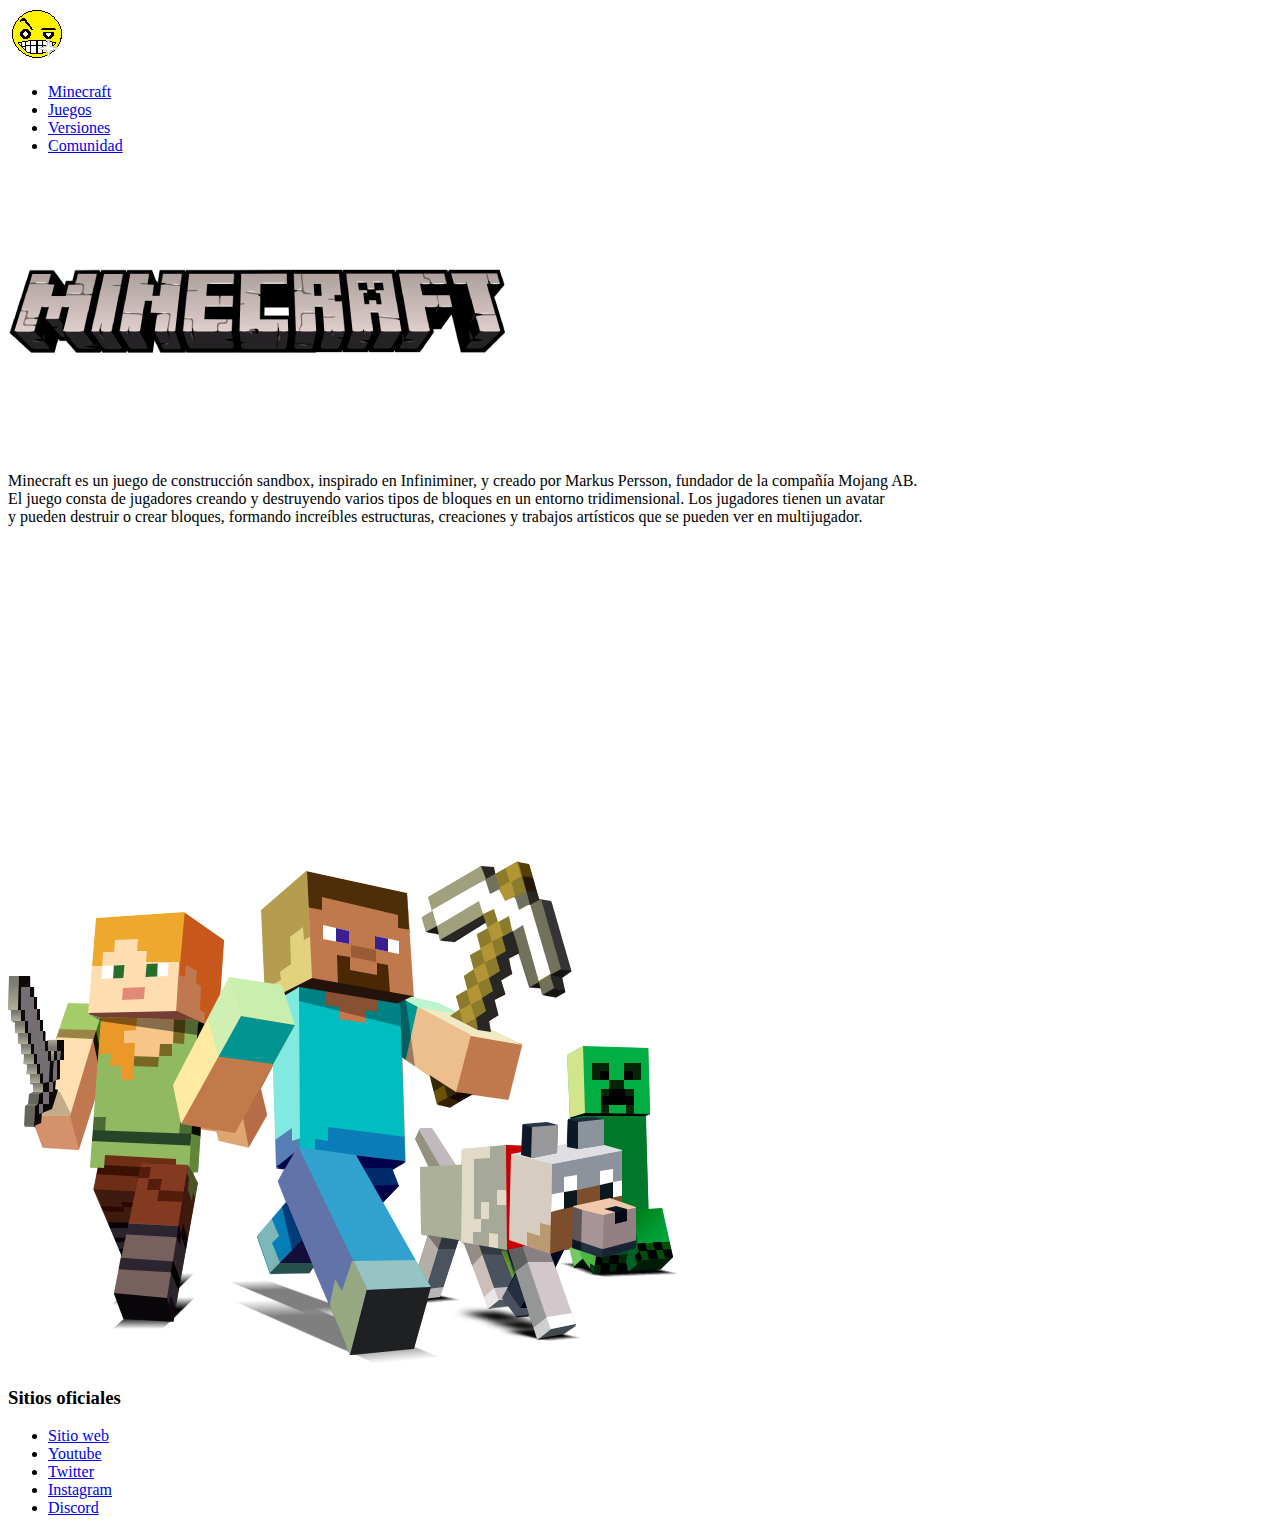
==== index.html @ 781150a7 "Se agregaron todos los archivos al repositorio" ====
<!DOCTYPE html>
<html lang="en">
<head>
    <meta charset="UTF-8">
    <meta name="viewport" content="width=device-width, initial-scale=1.0">
    <link rel="shortcut icon" href="Imagenes/minecraft-icon.png" type="image/x-icon">
    <link rel="stylesheet" href="style.css">
    <title>Minecraft Wiki</title>
</head>
<body>
    <header>
        <a href="index.html">
            <img src="Imagenes/Iconos/Favicon.png" alt="">
        </a>
        <nav>
            <ul>
                <li>
                    <a href="Pages/minecraft.html">
                    Minecraft
                    </a>
                </li>
                <li>
                    <a href="Pages/juegos.html">
                    Juegos
                    </a>
                </li>
                <li>
                    <a href="Pages/Versiones.html">
                        Versiones
                    </a>
                </li>
                <li>
                    <a href="Pages/Comunidad.html">
                        Comunidad
                    </a>
                </li>
            </ul>
        </nav>
    </header>

<main>

<img src="Imagenes/M Logo.png" alt="">




<p id="texto">Minecraft es un juego de construcción sandbox, inspirado en Infiniminer, y creado por Markus Persson, fundador de la compañía Mojang AB. <br>
El juego consta de jugadores creando y destruyendo varios tipos de bloques en un entorno tridimensional. Los jugadores tienen un avatar <br>
y pueden destruir o crear bloques, formando increíbles estructuras, creaciones y trabajos artísticos que se pueden ver en multijugador.</p>
        <iframe width="560" height="315" src="https://www.youtube.com/embed/MmB9b5njVbA?si=ubJrptHjNIXdEBTP" title="YouTube video player" frameborder="0" allow="accelerometer; autoplay; clipboard-write; encrypted-media; gyroscope; picture-in-picture; web-share" allowfullscreen></iframe> <br>

<img src="Imagenes/steve.png" alt="">

</main>

<footer>
        <h3>Sitios oficiales </h3>
        <ul>
            <li><a href="https://www.minecraft.net/es-es">
                Sitio web</a>
            </li>
            <li><a href="https://www.youtube.com/minecraft">
                Youtube</a>
            </li>
            <li><a href="https://twitter.com/minecraft">
                Twitter</a>
            </li>
            <li><a href="https://www.instagram.com/minecraft/">
            Instagram</a>
            </li>
            <li><a href="https://www.instagram.com/minecraft/">
            Discord</a>
            </li>
        </ul>
</footer>
</body>
</html>
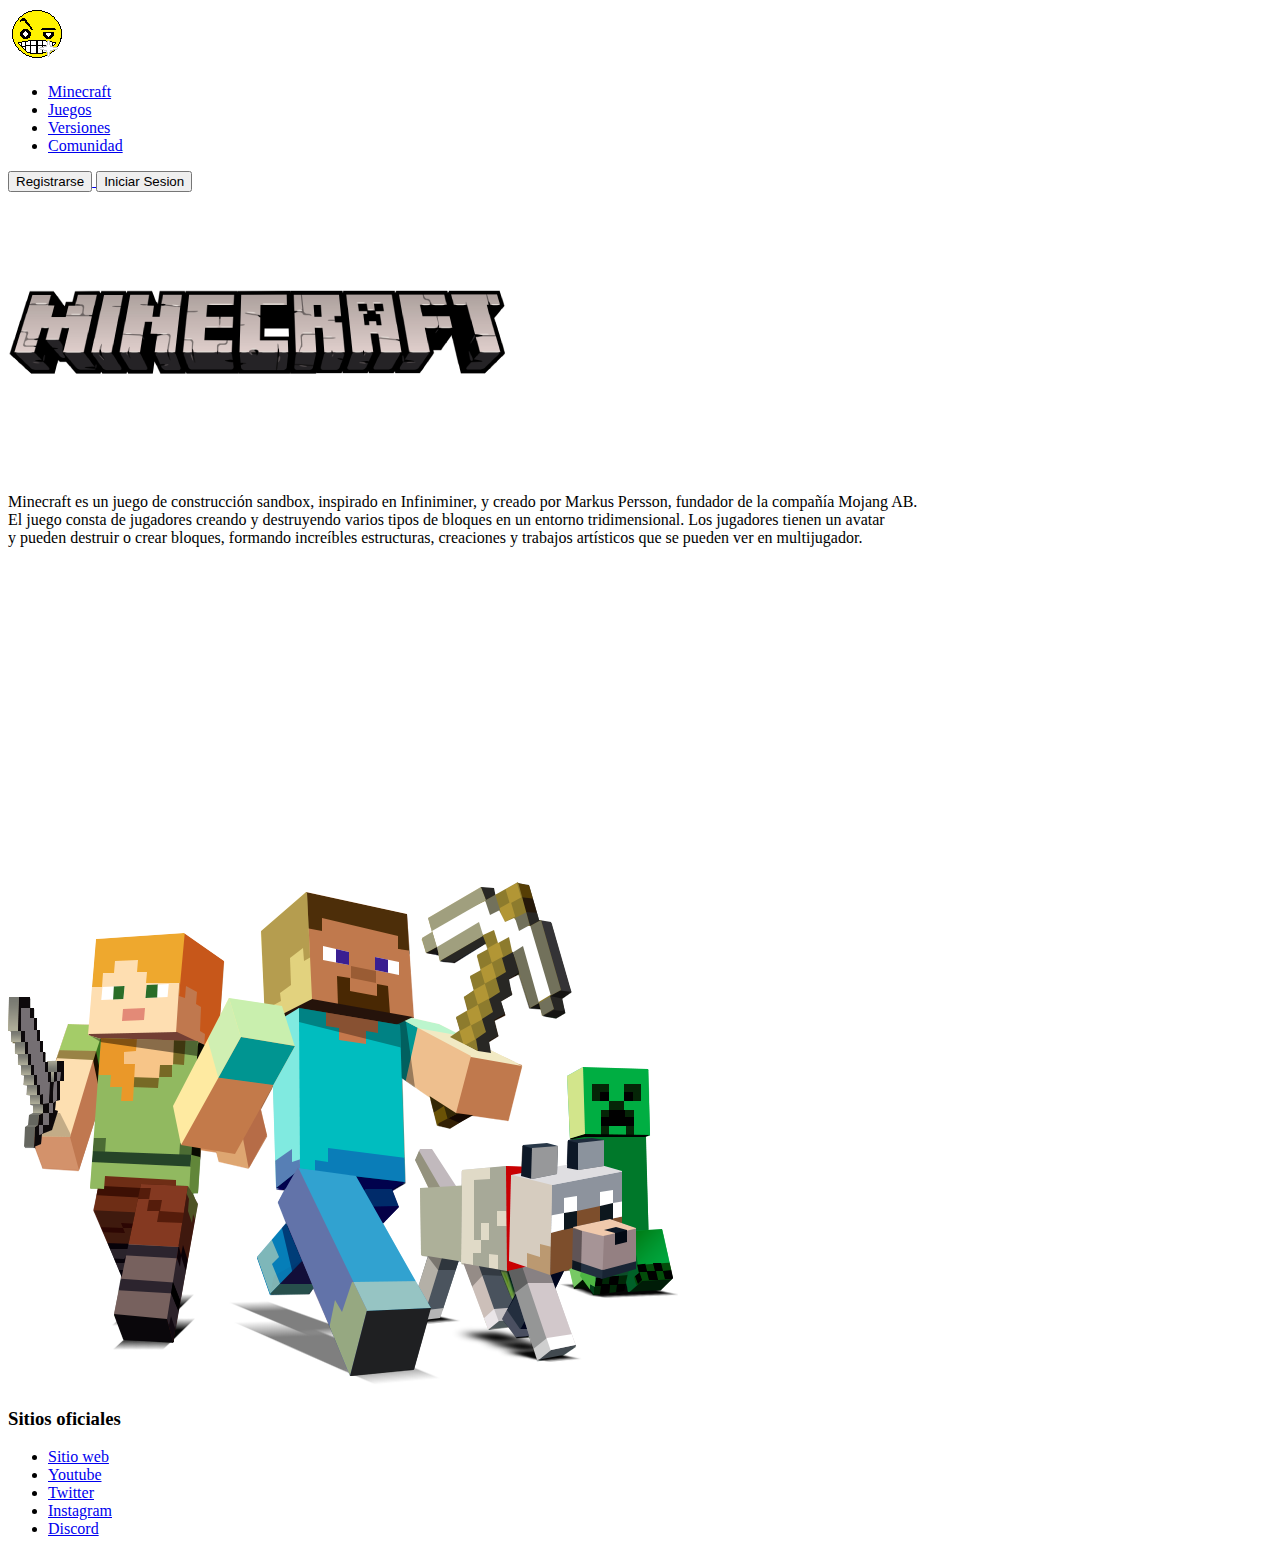
==== commit de7daca5: "Se agregaron paginas" ====
--- a/index.html
+++ b/index.html
@@ -10,7 +10,7 @@
 <body>
     <header>
         <a href="index.html">
-            <img src="Imagenes/Iconos/Favicon.png" alt="">
+            <img src="Imagenes/Iconos/Favicon.png" alt="Favicon" width="57" height="55">
         </a>
         <nav>
             <ul>
@@ -35,12 +35,18 @@
                     </a>
                 </li>
             </ul>
+            <a href="Pages/formularioRegistro.html">
+                <button>Registrarse</button>
+            </a>
+            <a href="Pages/formularioLogin.html">
+                <button>Iniciar Sesion</button>
+            </a>
         </nav>
     </header>
 
 <main>
 
-<img src="Imagenes/M Logo.png" alt="">
+<img src="Imagenes/M Logo.png" alt="Logo de minecraft" width="500" height="281">
 
 
 
@@ -50,7 +56,7 @@
 y pueden destruir o crear bloques, formando increíbles estructuras, creaciones y trabajos artísticos que se pueden ver en multijugador.</p>
         <iframe width="560" height="315" src="https://www.youtube.com/embed/MmB9b5njVbA?si=ubJrptHjNIXdEBTP" title="YouTube video player" frameborder="0" allow="accelerometer; autoplay; clipboard-write; encrypted-media; gyroscope; picture-in-picture; web-share" allowfullscreen></iframe> <br>
 
-<img src="Imagenes/steve.png" alt="">
+<img src="Imagenes/steve.png" alt="Steve y Alex" width="670" height="503">
 
 </main>
 
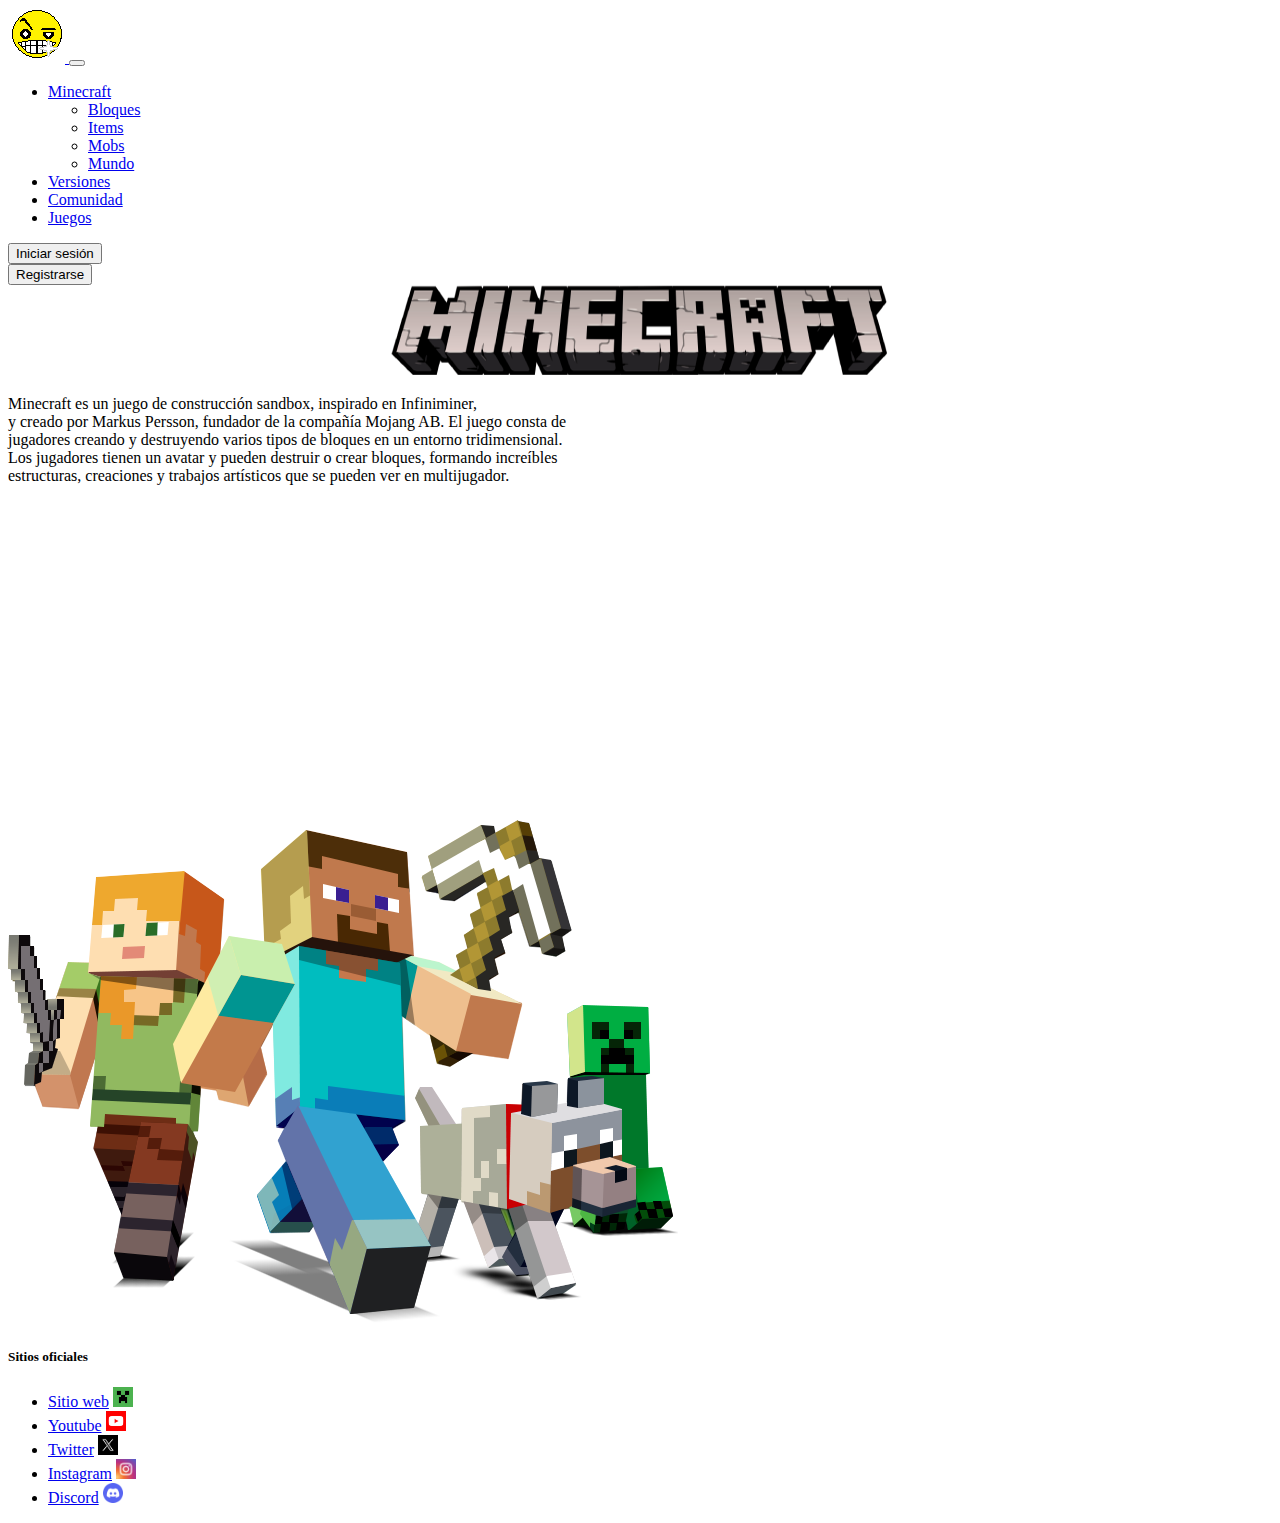
==== commit 0286b6b9: "Se agrego la nav bar y se modificaron las paginas" ====
--- a/index.html
+++ b/index.html
@@ -5,80 +5,103 @@
     <meta name="viewport" content="width=device-width, initial-scale=1.0">
     <link rel="shortcut icon" href="Imagenes/minecraft-icon.png" type="image/x-icon">
     <link rel="stylesheet" href="style.css">
+
+    <link href="https://cdn.jsdelivr.net/npm/bootstrap@5.3.2/dist/css/bootstrap.min.css" rel="stylesheet" integrity="sha384-T3c6CoIi6uLrA9TneNEoa7RxnatzjcDSCmG1MXxSR1GAsXEV/Dwwykc2MPK8M2HN" crossorigin="anonymous">
     <title>Minecraft Wiki</title>
 </head>
 <body>
     <header>
-        <a href="index.html">
-            <img src="Imagenes/Iconos/Favicon.png" alt="Favicon" width="57" height="55">
-        </a>
-        <nav>
-            <ul>
-                <li>
-                    <a href="Pages/minecraft.html">
-                    Minecraft
-                    </a>
-                </li>
-                <li>
-                    <a href="Pages/juegos.html">
-                    Juegos
-                    </a>
-                </li>
-                <li>
-                    <a href="Pages/Versiones.html">
-                        Versiones
-                    </a>
-                </li>
-                <li>
-                    <a href="Pages/Comunidad.html">
-                        Comunidad
-                    </a>
-                </li>
-            </ul>
-            <a href="Pages/formularioRegistro.html">
-                <button>Registrarse</button>
+
+        <nav class="navbar navbar-expand-lg bg-body-tertiary">
+            <div class="container-fluid">
+            <a class="navbar-brand" href="index.html">
+                <img src="Imagenes/Iconos/Favicon.png" alt="Favicon" width="57" height="55">
             </a>
-            <a href="Pages/formularioLogin.html">
-                <button>Iniciar Sesion</button>
-            </a>
+              <button class="navbar-toggler" type="button" data-bs-toggle="collapse" data-bs-target="#navbarNavDropdown" aria-controls="navbarNavDropdown" aria-expanded="false" aria-label="Toggle navigation">
+                <span class="navbar-toggler-icon"></span>
+              </button>
+              <div class="collapse navbar-collapse" id="navbarNavDropdown">
+                <ul class="navbar-nav">
+                    <li class="nav-item dropdown">
+                        <a class="nav-link active dropdown-toggle" href="#" role="button" data-bs-toggle="dropdown" aria-expanded="false">
+                        Minecraft
+                        </a>
+                        <ul class="dropdown-menu">
+                        <li><a class="dropdown-item" href="Pages/bloques.html">Bloques</a></li>
+                        <li><a class="dropdown-item" href="Pages/items.html">Items</a></li>
+                        <li><a class="dropdown-item" href="Pages/mobs.html">Mobs</a></li>
+                        <li><a class="dropdown-item" href="Pages/mundo.html">Mundo</a></li>
+                        </ul>
+                      </li>
+                  <li class="nav-item">
+                    <a class="nav-link active" aria-current="page" href="Pages/Versiones.html">Versiones</a>
+                  </li>
+                  <li class="nav-item">
+                    <a class="nav-link active" href="Pages/Comunidad.html">Comunidad</a>
+                  </li>
+                  <li class="nav-item">
+                    <a class="nav-link active" href="Pages/juegos.html">Juegos</a>
+                  </li>
+                </ul>
+              </div>
+            </div>
+            <div class="mx-auto p-2" style="width: 165px;">
+                <a href="Pages/formularioLogin.html">
+                    <button type="button" class="btn btn-outline-primary">Iniciar sesión</button>
+                </a>
+              </div>
+              <div class="mx-auto p-2" style="width: 160px;">
+                <a href="Pages/formularioRegistro.html">
+                    <button type="button" class="btn btn-outline-primary">Registrarse</button>
+                </a>
+              </div>
         </nav>
     </header>
+    <main>
+      
+<center>
+  <div id="logo">
+    <img src="Imagenes/M Logo.png" alt="Logo de minecraft" width="500" height="90">
+</div>
+</center>
 
-<main>
+    <p id="logo">Minecraft es un juego de construcción sandbox, inspirado en Infiniminer, <br>
+    y creado por Markus Persson, fundador de la compañía Mojang AB. El juego consta de <br>
+    jugadores creando y destruyendo varios tipos de bloques en un entorno tridimensional. <br>
+    Los jugadores tienen un avatar y pueden destruir o crear bloques, formando increíbles <br>
+    estructuras, creaciones y trabajos artísticos que se pueden ver en multijugador.</p>
+    <iframe width="560" height="315" src="https://www.youtube.com/embed/MmB9b5njVbA?si=ubJrptHjNIXdEBTP" title="YouTube video player" frameborder="0" allow="accelerometer; autoplay; clipboard-write; encrypted-media; gyroscope; picture-in-picture; web-share" allowfullscreen></iframe> <br>
 
-<img src="Imagenes/M Logo.png" alt="Logo de minecraft" width="500" height="281">
+    <img src="Imagenes/steve.png" alt="Steve y Alex" width="670" height="503">
 
+    </main>
 
-
-
-<p id="texto">Minecraft es un juego de construcción sandbox, inspirado en Infiniminer, y creado por Markus Persson, fundador de la compañía Mojang AB. <br>
-El juego consta de jugadores creando y destruyendo varios tipos de bloques en un entorno tridimensional. Los jugadores tienen un avatar <br>
-y pueden destruir o crear bloques, formando increíbles estructuras, creaciones y trabajos artísticos que se pueden ver en multijugador.</p>
-        <iframe width="560" height="315" src="https://www.youtube.com/embed/MmB9b5njVbA?si=ubJrptHjNIXdEBTP" title="YouTube video player" frameborder="0" allow="accelerometer; autoplay; clipboard-write; encrypted-media; gyroscope; picture-in-picture; web-share" allowfullscreen></iframe> <br>
-
-<img src="Imagenes/steve.png" alt="Steve y Alex" width="670" height="503">
-
-</main>
-
-<footer>
-        <h3>Sitios oficiales </h3>
+    <footer>
+        <h5>Sitios oficiales </h5>
         <ul>
             <li><a href="https://www.minecraft.net/es-es">
                 Sitio web</a>
+                <img src="Imagenes/Iconos/web.jpg" alt="" width="20" height="20">
             </li>
             <li><a href="https://www.youtube.com/minecraft">
                 Youtube</a>
+                <img src="Imagenes/Iconos/youtube.png" alt="" width="20" height="20">
             </li>
             <li><a href="https://twitter.com/minecraft">
                 Twitter</a>
+                <img src="Imagenes/Iconos/twitter.jpg" alt="" width="20" height="20">
             </li>
             <li><a href="https://www.instagram.com/minecraft/">
-            Instagram</a>
+              Instagram</a>
+              <img src="Imagenes/Iconos/instagram.png" alt="" width="20" height="20">
             </li>
             <li><a href="https://www.instagram.com/minecraft/">
             Discord</a>
+            <img src="Imagenes/Iconos/discord.png" alt="" width="20" height="20">
             </li>
         </ul>
-</footer>
+    </footer>
+
+    <script src="https://cdn.jsdelivr.net/npm/bootstrap@5.3.2/dist/js/bootstrap.bundle.min.js" integrity="sha384-C6RzsynM9kWDrMNeT87bh95OGNyZPhcTNXj1NW7RuBCsyN/o0jlpcV8Qyq46cDfL" crossorigin="anonymous"></script>
 </body>
 </html>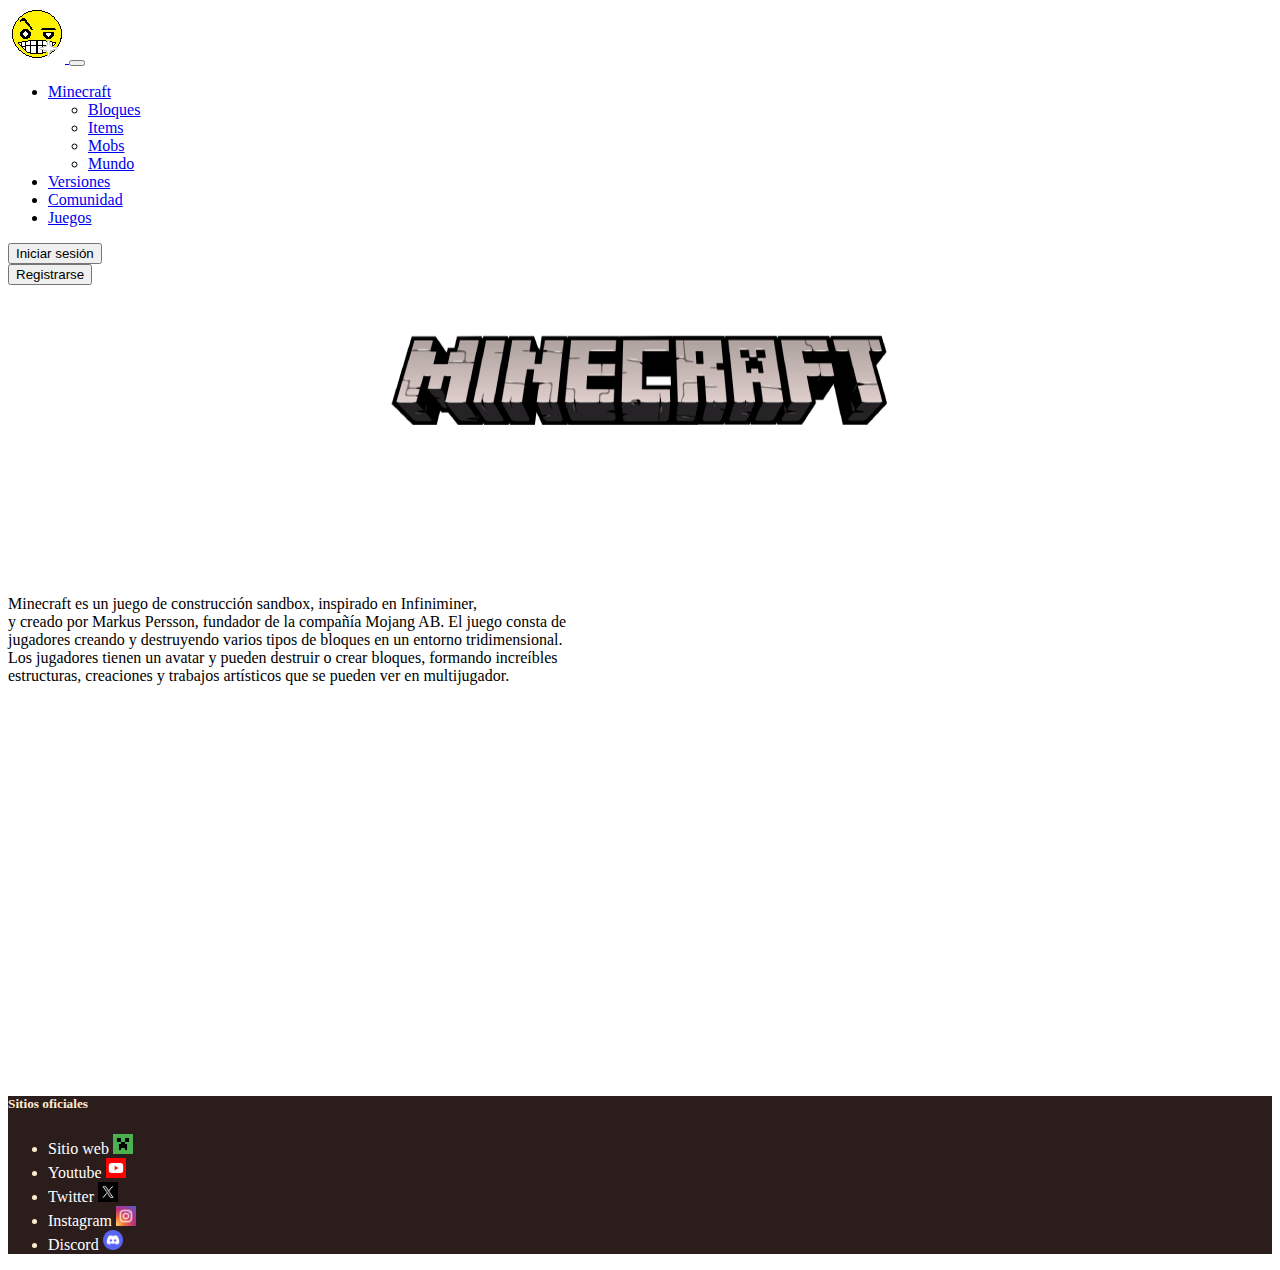
==== commit 48dfe659: "Se mejoro el inicio" ====
--- a/index.html
+++ b/index.html
@@ -9,7 +9,7 @@
     <link href="https://cdn.jsdelivr.net/npm/bootstrap@5.3.2/dist/css/bootstrap.min.css" rel="stylesheet" integrity="sha384-T3c6CoIi6uLrA9TneNEoa7RxnatzjcDSCmG1MXxSR1GAsXEV/Dwwykc2MPK8M2HN" crossorigin="anonymous">
     <title>Minecraft Wiki</title>
 </head>
-<body>
+<body >
     <header>
 
         <nav class="navbar navbar-expand-lg bg-body-tertiary">
@@ -47,12 +47,12 @@
             </div>
             <div class="mx-auto p-2" style="width: 165px;">
                 <a href="Pages/formularioLogin.html">
-                    <button type="button" class="btn btn-outline-primary">Iniciar sesión</button>
+                    <button type="button" class="btn ">Iniciar sesión</button>
                 </a>
               </div>
               <div class="mx-auto p-2" style="width: 160px;">
                 <a href="Pages/formularioRegistro.html">
-                    <button type="button" class="btn btn-outline-primary">Registrarse</button>
+                    <button type="button" class="btn">Registrarse</button>
                 </a>
               </div>
         </nav>
@@ -64,39 +64,34 @@
     <img src="Imagenes/M Logo.png" alt="Logo de minecraft" width="500" height="90">
 </div>
 </center>
-
-    <p id="logo">Minecraft es un juego de construcción sandbox, inspirado en Infiniminer, <br>
+<div id="back2">
+    <p class="text-start">Minecraft es un juego de construcción sandbox, inspirado en Infiniminer, <br>
     y creado por Markus Persson, fundador de la compañía Mojang AB. El juego consta de <br>
     jugadores creando y destruyendo varios tipos de bloques en un entorno tridimensional. <br>
     Los jugadores tienen un avatar y pueden destruir o crear bloques, formando increíbles <br>
-    estructuras, creaciones y trabajos artísticos que se pueden ver en multijugador.</p>
+    estructuras, creaciones y trabajos artísticos que se pueden ver en multijugador.</p> <br> <br> <br>
     <iframe width="560" height="315" src="https://www.youtube.com/embed/MmB9b5njVbA?si=ubJrptHjNIXdEBTP" title="YouTube video player" frameborder="0" allow="accelerometer; autoplay; clipboard-write; encrypted-media; gyroscope; picture-in-picture; web-share" allowfullscreen></iframe> <br>
-
-    <img src="Imagenes/steve.png" alt="Steve y Alex" width="670" height="503">
+  </div>
+    
 
     </main>
 
-    <footer>
+    <footer id="back" >
         <h5>Sitios oficiales </h5>
         <ul>
-            <li><a href="https://www.minecraft.net/es-es">
-                Sitio web</a>
+            <li><a id="link" href="https://www.minecraft.net/es-es"> Sitio web</a>
                 <img src="Imagenes/Iconos/web.jpg" alt="" width="20" height="20">
             </li>
-            <li><a href="https://www.youtube.com/minecraft">
-                Youtube</a>
+            <li><a id="link" href="https://www.youtube.com/minecraft">Youtube</a>
                 <img src="Imagenes/Iconos/youtube.png" alt="" width="20" height="20">
             </li>
-            <li><a href="https://twitter.com/minecraft">
-                Twitter</a>
+            <li><a id="link" href="https://twitter.com/minecraft">Twitter</a>
                 <img src="Imagenes/Iconos/twitter.jpg" alt="" width="20" height="20">
             </li>
-            <li><a href="https://www.instagram.com/minecraft/">
-              Instagram</a>
+            <li><a id="link" href="https://www.instagram.com/minecraft/">Instagram</a>
               <img src="Imagenes/Iconos/instagram.png" alt="" width="20" height="20">
             </li>
-            <li><a href="https://www.instagram.com/minecraft/">
-            Discord</a>
+            <li><a id="link" href="https://www.instagram.com/minecraft/">Discord</a>
             <img src="Imagenes/Iconos/discord.png" alt="" width="20" height="20">
             </li>
         </ul>
--- a/style.css
+++ b/style.css
@@ -0,0 +1,29 @@
+#container {
+    nav-right: auto;
+}
+
+#back{
+        background-color: rgb(44, 29, 29);
+        color: blanchedalmond;
+
+}
+
+#link{
+    text-decoration: wavy;
+    color: white;
+}
+
+main{
+    background-image: url("../Trabajo-Final/Imagenes/paisaje.png");
+    background-size: auto;
+
+}
+
+#logo{
+    padding-top: 50px;
+    padding-bottom: 150px;
+}
+
+#carousel-item{
+    transition: transform 10s ease, opacity .10s ease-out
+}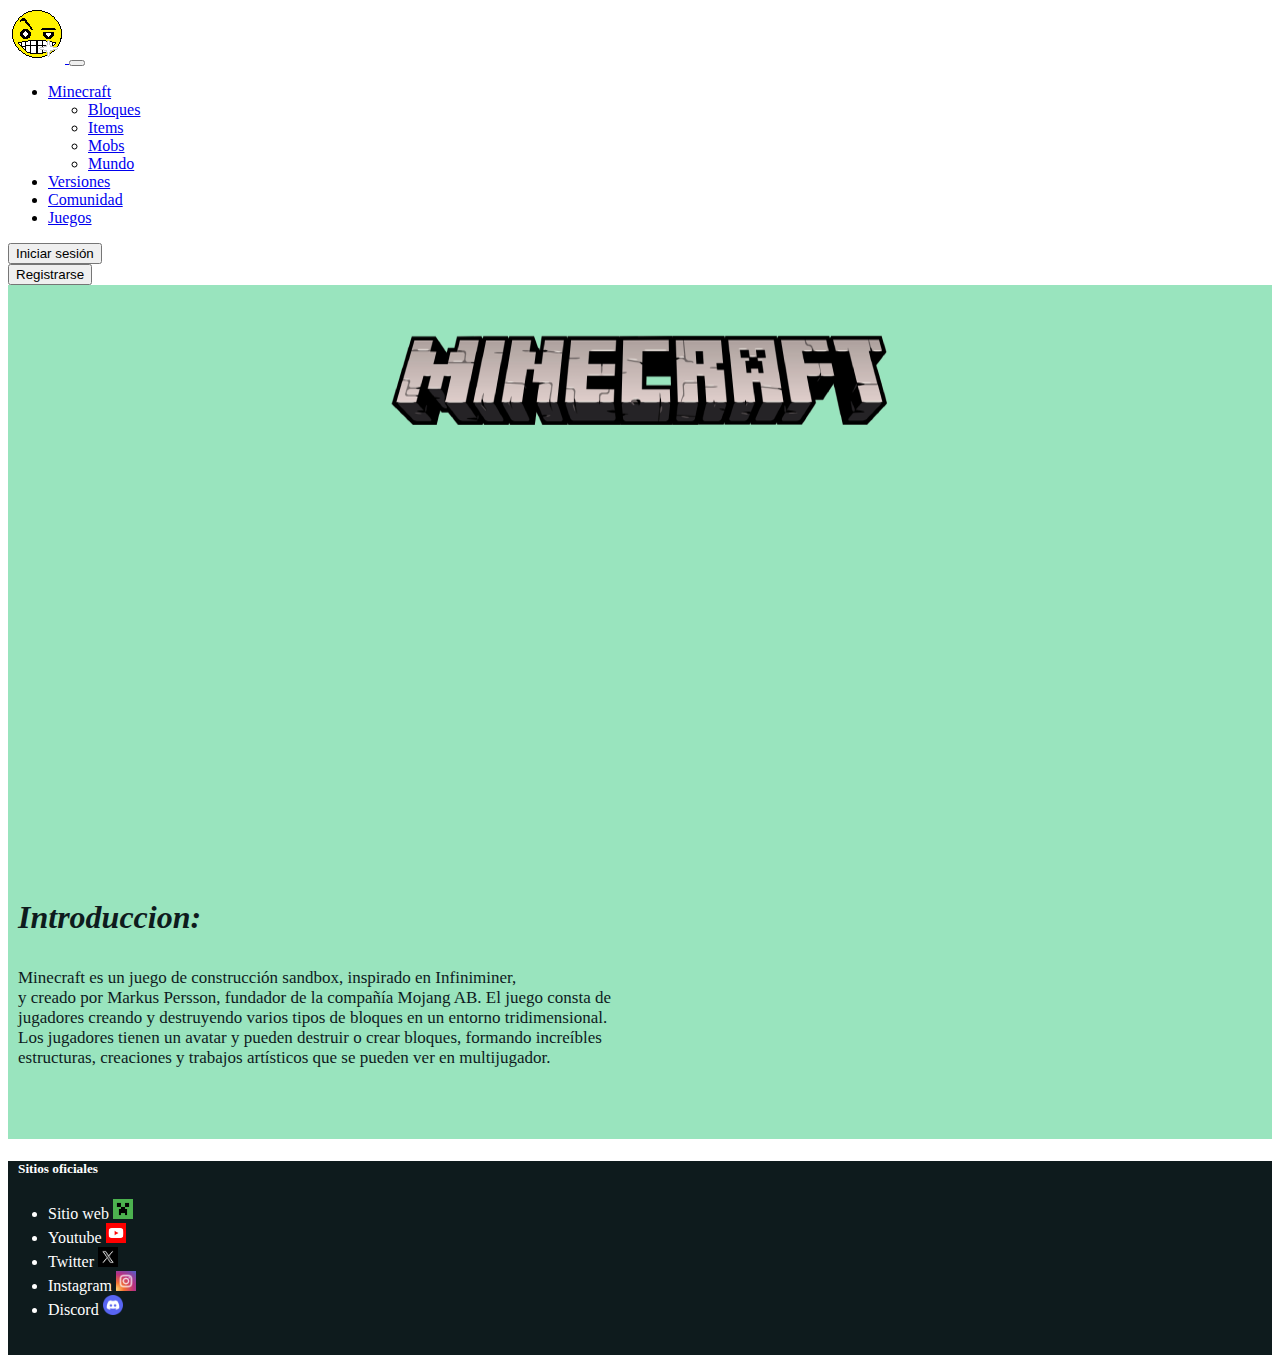
==== commit c059e6f8: "Cambie un poco el index y cree un CSS para Login" ====
--- a/index.html
+++ b/index.html
@@ -63,21 +63,25 @@
   <div id="logo">
     <img src="Imagenes/M Logo.png" alt="Logo de minecraft" width="500" height="90">
 </div>
+<iframe width="560" height="315" src="https://www.youtube.com/embed/MmB9b5njVbA?si=ubJrptHjNIXdEBTP" title="YouTube video player" frameborder="0" allow="accelerometer; autoplay; clipboard-write; encrypted-media; gyroscope; picture-in-picture; web-share" allowfullscreen></iframe> <br>
+
 </center>
-<div id="back2">
-    <p class="text-start">Minecraft es un juego de construcción sandbox, inspirado en Infiniminer, <br>
+
+<h1 class="MoverIzquierda">Introduccion:</h1>
+
+<div class="textoInicio">
+    <p>Minecraft es un juego de construcción sandbox, inspirado en Infiniminer, <br>
     y creado por Markus Persson, fundador de la compañía Mojang AB. El juego consta de <br>
     jugadores creando y destruyendo varios tipos de bloques en un entorno tridimensional. <br>
     Los jugadores tienen un avatar y pueden destruir o crear bloques, formando increíbles <br>
     estructuras, creaciones y trabajos artísticos que se pueden ver en multijugador.</p> <br> <br> <br>
-    <iframe width="560" height="315" src="https://www.youtube.com/embed/MmB9b5njVbA?si=ubJrptHjNIXdEBTP" title="YouTube video player" frameborder="0" allow="accelerometer; autoplay; clipboard-write; encrypted-media; gyroscope; picture-in-picture; web-share" allowfullscreen></iframe> <br>
   </div>
     
 
     </main>
 
     <footer id="back" >
-        <h5>Sitios oficiales </h5>
+        <h5 class="MoverIzquierda">Sitios oficiales </h5>
         <ul>
             <li><a id="link" href="https://www.minecraft.net/es-es"> Sitio web</a>
                 <img src="Imagenes/Iconos/web.jpg" alt="" width="20" height="20">
--- a/style.css
+++ b/style.css
@@ -2,10 +2,31 @@
     nav-right: auto;
 }
 
+.MoverIzquierda{
+    padding-left: 10px;
+}
+
 #back{
-        background-color: rgb(44, 29, 29);
-        color: blanchedalmond;
+        background-color: rgb(14, 27, 29);
+        color: rgb(255, 255, 255);
+        text-decoration: none;
+}
 
+footer{
+    padding-bottom: 20px;
+}
+
+h1{
+    color: rgb(14, 27, 29);
+    padding-top: 60px;
+    font-style: oblique;
+}
+
+p{
+    color: rgb(14, 27, 29);
+    padding-top: 10px;
+    font-size: 17px;
+        padding-left: 10px;
 }
 
 #link{
@@ -14,14 +35,14 @@
 }
 
 main{
-    background-image: url("../Trabajo-Final/Imagenes/paisaje.png");
-    background-size: auto;
+    background-color: rgb(153, 228, 190);
 
 }
 
+
 #logo{
     padding-top: 50px;
-    padding-bottom: 150px;
+    padding-bottom: 70px;
 }
 
 #carousel-item{
